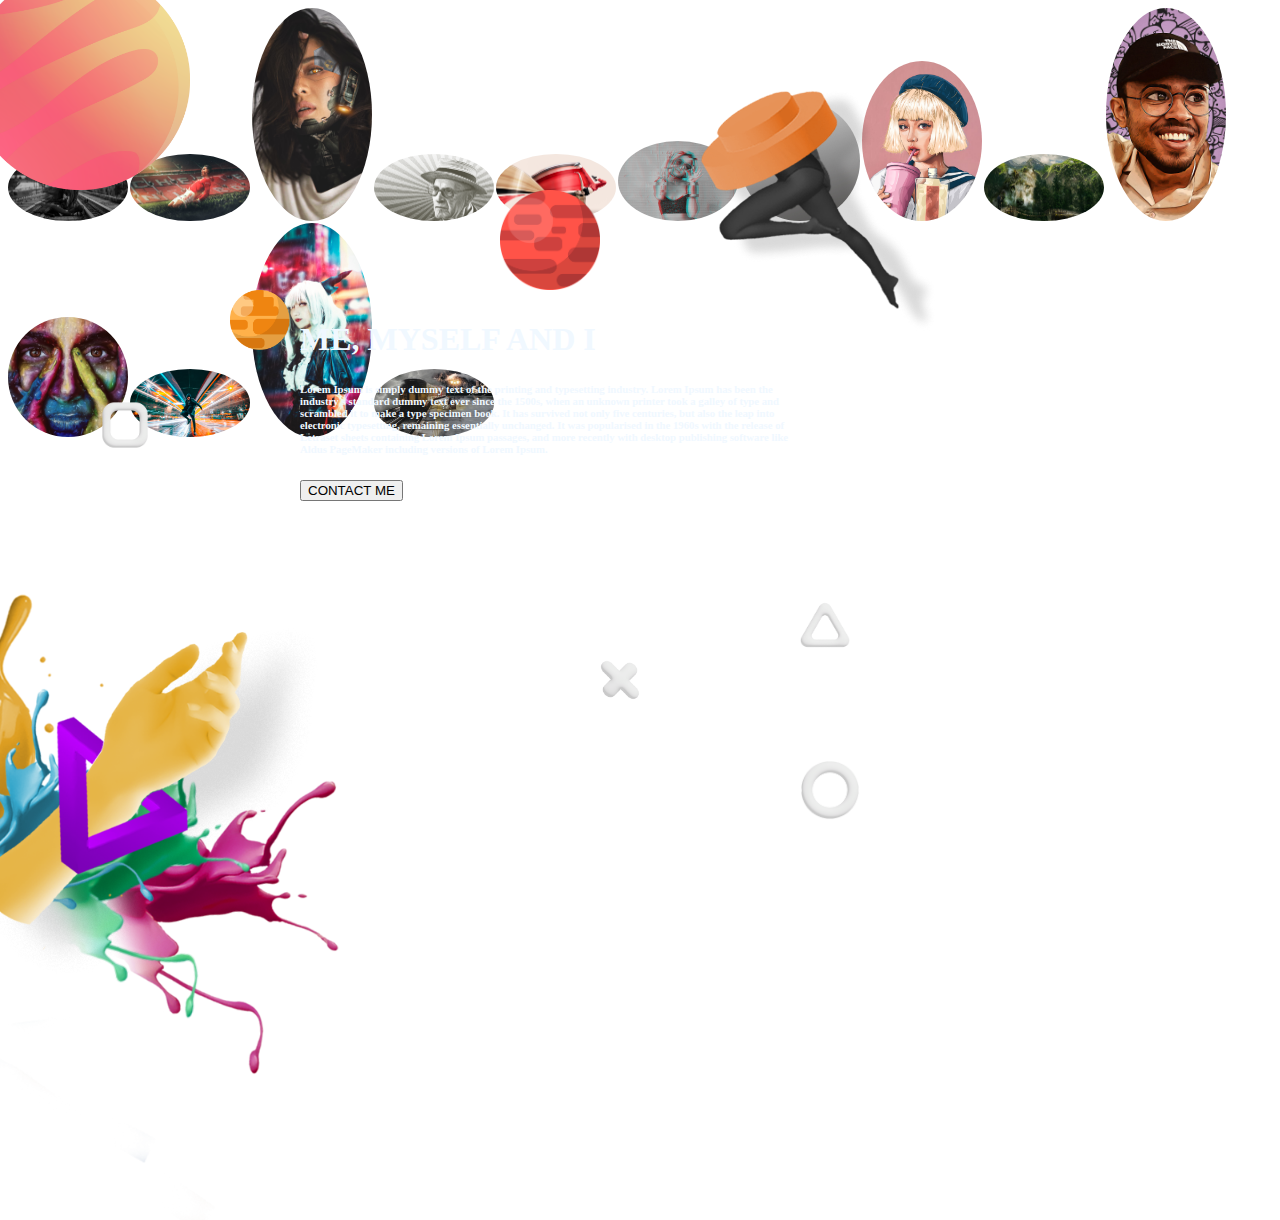
==== Pages/about_me.html @ f915e422 "merge" ====
<!DOCTYPE html>
<html lang="en">

<head>
    <meta charset="UTF-8">
    <meta http-equiv="X-UA-Compatible" content="IE=edge">
    <meta name="viewport" content="width=device-width, initial-scale=1.0">
    <title>Document</title>
    <link rel="stylesheet" href="../CSS/aboutme.css">
    <link href="https://cdn.jsdelivr.net/npm/bootstrap@5.3.0-alpha1/dist/css/bootstrap.min.css" rel="stylesheet"
        integrity="sha384-GLhlTQ8iRABdZLl6O3oVMWSktQOp6b7In1Zl3/Jr59b6EGGoI1aFkw7cmDA6j6gD" crossorigin="anonymous">
</head>

<body>
    <img src="../Assets/About_me/B1-GraphicElement_Planet_A.png" alt="" class="graph_element_Planet_A">
    <img src="../Assets/About_me/B1-GraphicElement_Planet_B.png" alt="" class="graph_element_Planet_B">
    <img src="../Assets/About_me/B1-GraphicElement_Planet_C.png" alt="" class="graph_element_Planet_C">
    <img src="../Assets/About_me/B1-GraphicElement_Hands.png" alt="" class="graph_element_Hands float_effect">
    <img src="../Assets/About_me/B1-GraphicElement_Legs.png" alt="" class="graph_element_Legs float_effect">

    <img src="../Assets/About_me/B1-GraphicElement_3D-Square.png" alt="" class="graph_element_Square avoid_mouse">
    <img src="../Assets/About_me/B1-GraphicElement_3D-Triangle.png" alt="" class="graph_element_Triangle avoid_mouse">
    <img src="../Assets/About_me/B1-GraphicElement_3D-Circle.png" alt="" class="graph_element_Circle avoid_mouse">
    <img src="../Assets/About_me/B1-GraphicElement_3D-X.png" alt="" class="graph_element_X avoid_mouse">



    <Div class="aboutme_Text">
        <h1>ME, MYSELF AND I</h1>
        <H6>Lorem Ipsum is simply dummy text of the printing and typesetting industry. Lorem Ipsum has been the
            industry's
            standard dummy text ever since the 1500s, when an unknown printer took a galley of type and scrambled it to
            make
            a type specimen book. It has survived not only five centuries, but also the leap into electronic
            typesetting,
            remaining essentially unchanged. It was popularised in the 1960s with the release of Letraset sheets
            containing
            Lorem Ipsum passages, and more recently with desktop publishing software like Aldus PageMaker including
            versions
            of Lorem Ipsum.</H6>
        <button type="button" class="btn btn-outline-light">CONTACT ME</button>
    </Div>


    <div id="myCanvasContainer">
        <canvas width="600" height="600" id="myCanvas">

        </canvas>
    </div>
    <div id="tags" style="font-size: 50%">

        <a href="#"> <img class="cloudlogo" src="../Assets/About_me/my_work/Artwork_asiangirlfade.jpg" alt=""></a>
        <a href="#"> <img class="cloudlogo" src="../Assets/About_me/my_work/Artwork_CR7.jpg" alt=""></a>
        <a href="#"> <img class="cloudlogo" src="../Assets/About_me/my_work/Artwork_cybergirl.jpg" alt=""></a>
        <a href="#"> <img class="cloudlogo" src="../Assets/About_me/my_work/Artwork_Engravedoldman.jpg" alt=""></a>
        <a href="#"> <img class="cloudlogo" src="../Assets/About_me/my_work/Artwork_Girl-Windmill.jpg" alt=""></a>
        <a href="#"> <img class="cloudlogo" src="../Assets/About_me/my_work/Artwork_glitch.jpg" alt=""></a>
        <a href="#"> <img class="cloudlogo" src="../Assets/About_me/my_work/Artwork_Guy-Freefall.jpg" alt=""></a>
        <a href="#"> <img class="cloudlogo" src="../Assets/About_me/my_work/Artwork_KPOPVEXELART.jpg" alt=""></a>
        <a href="#"> <img class="cloudlogo" src="../Assets/About_me/my_work/Artwork_mannwolf.jpg" alt=""></a>
        <a href="#"> <img class="cloudlogo" src="../Assets/About_me/my_work/Artwork_Patrick_doodle.jpg" alt=""></a>
        <a href="#"> <img class="cloudlogo" src="../Assets/About_me/my_work/Artwork_polygon.jpg" alt=""></a>
        <a href="#"> <img class="cloudlogo" src="../Assets/About_me/my_work/Artwork_simonzhunightcity.jpg" alt=""></a>
        <a href="#"> <img class="cloudlogo" src="../Assets/About_me/my_work/Artwork_tokyomaid.jpg" alt=""></a>
        <a href="#"> <img class="cloudlogo" src="../Assets/About_me/my_work/Artwork_traininthemist_2.jpg" alt=""></a>
    </div>


    <script src="https://code.jquery.com/jquery-3.6.3.js"
        integrity="sha256-nQLuAZGRRcILA+6dMBOvcRh5Pe310sBpanc6+QBmyVM=" crossorigin="anonymous"></script>
    <script src="../Javascript/jquery.tagcanvas.js"></script>
    <script src="../Javascript/myScript.js"></script>
    <script src="../Javascript/aboutme.js"></script>


</body>

</html>
---- CSS/aboutme.css ----
#Section_AboutMe{
    width: 100vw;
    height: 100vh;
    position: relative;

  }

.cursor_perspective_bg{
    width: 100vw;
    height: 100vh;
    background-repeat: no-repeat;
    background-position: 0 0;
    background-size: 110vw;
    position: absolute;
}
.about_me_bg{
    background-image: url("../Assets/About_me/About_Me_Background_B.jpg");
    width: 120vw;
    height: 120vh;
}

.graph_element_Planet_A{
    max-width: 220px;
    left: -30px;
    top: -30px;
    position: absolute;
}
.graph_element_Planet_B{
    max-width: 100px;
    left: 500px;
    top: 190px;
    position: absolute;
}
.graph_element_Planet_C{
    max-width: 60px;
    left: 230px;
    top: 290px;
    position: absolute;
}

.graph_element_Hands{
    max-width: 800px;
    left: -300px;
    bottom: -320px;
    position: absolute;

}
.graph_element_Legs{
    max-width: 600px;
    left: 500px;
    top: -100px;
    position: absolute;
}

.aboutme_Text{
    position: absolute;
    width: 500px;
    top: 300px;
    left: 300px;
    color: aliceblue;
    
}

.graph_element_Square{
    max-width: 50px;
    left: 100px;
    top: 400px;
    position: absolute;
}

.graph_element_Triangle{
    max-width: 50px;
    left: 800px;
    top: 600px;
    position: absolute;
}
.graph_element_Circle{
    max-width: 60px;
    left: 800px;
    bottom: 80px;
    position: absolute;
}

.graph_element_X{
    max-width: 40px;
    left: 600px;
    bottom: 200px;
    position: absolute;
}

#myCanvas{
    position: absolute;
     margin: auto;
     padding: 100px;
     right: 2%;
     top: auto;
     width: 1000px;
     
   }

   .cloudlogo {
    width: 120px;
    border-radius: 50%;
  }

.avoid_mouse {
    transition: transform 0.4s cubic-bezier(0.165, 0.84, 0.44, 1);
  }
  
.avoid_mouse.move {
    transform: translate3d(var(--offset-x), var(--offset-y), 0);
  }
  



  @keyframes float {
	0% {

		transform: translatey(0px);
	}
	50% {

		transform: translatey(-20px);
	}
	100% {

		transform: translatey(0px);
	}
}


.float_effect {
	box-sizing: border-box;
	overflow: hidden;
	transform: translatey(0px);
	animation: float 6s ease-in-out infinite;
}
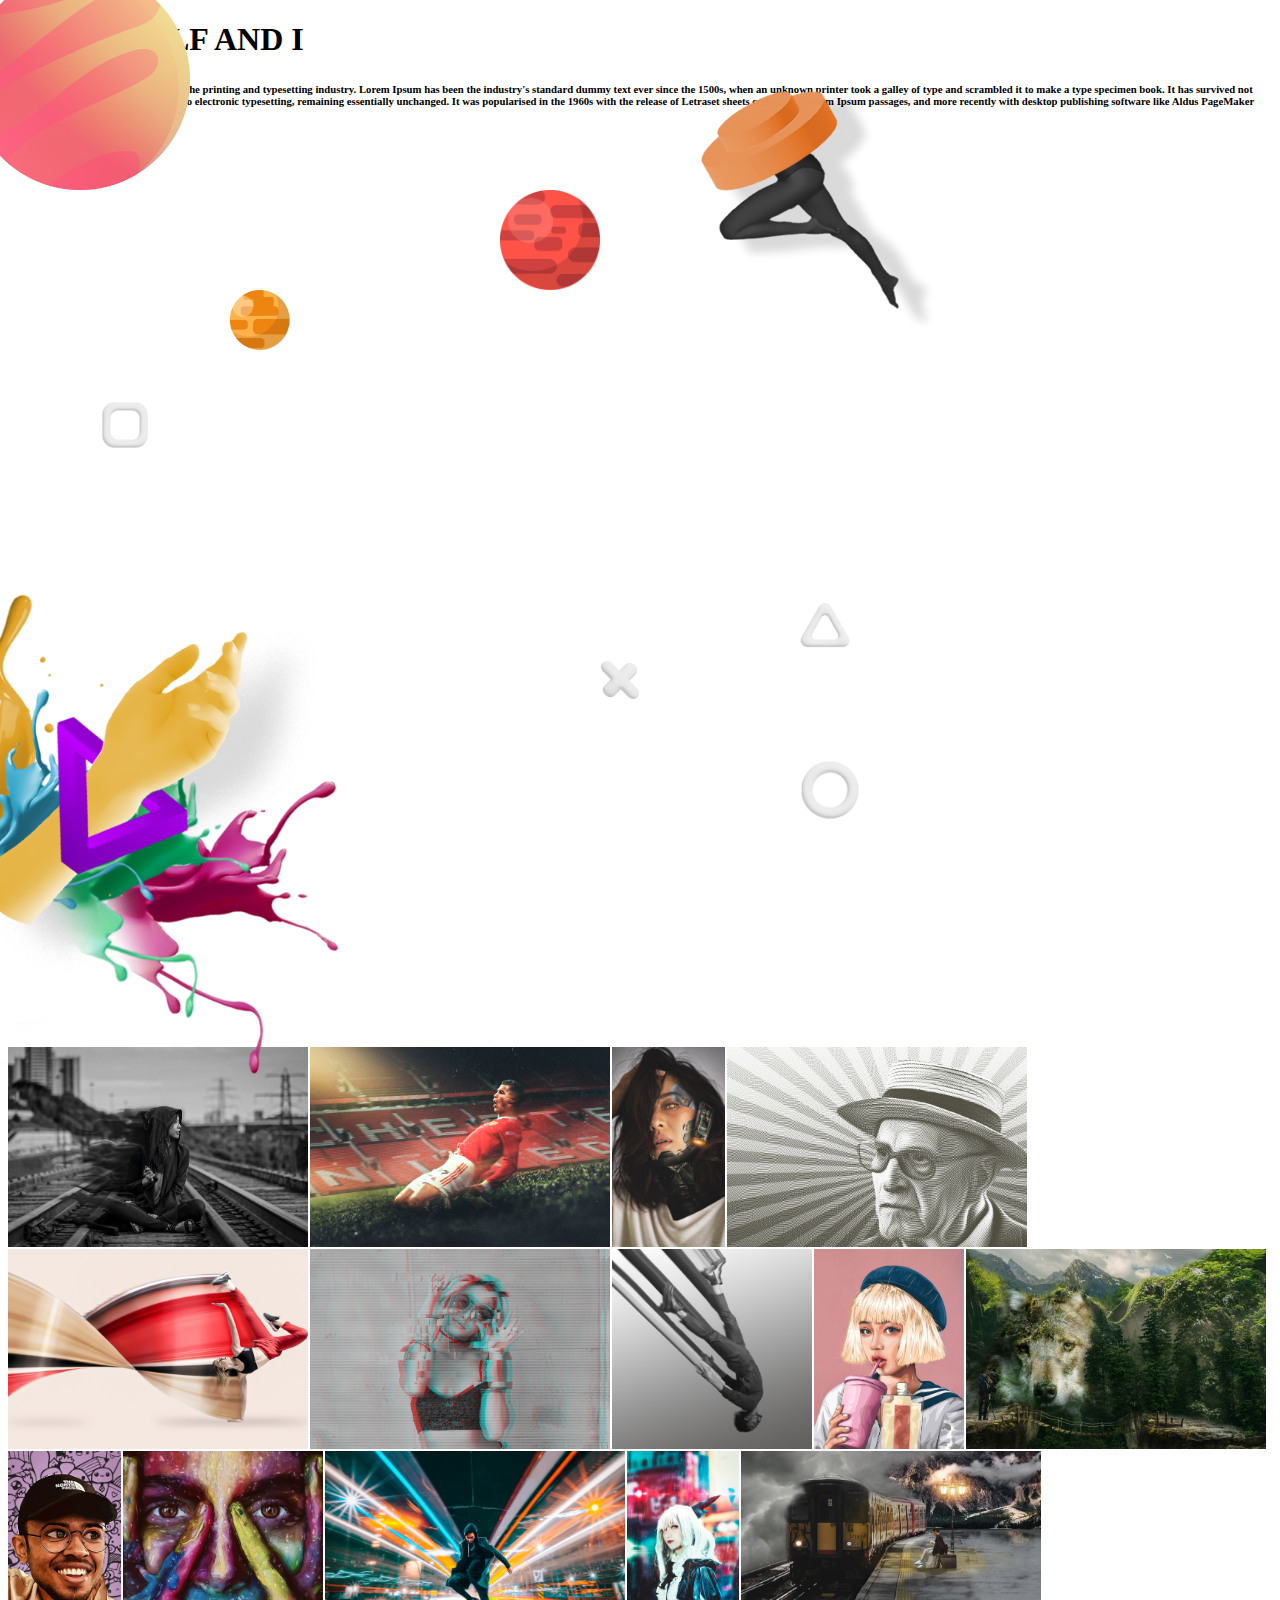
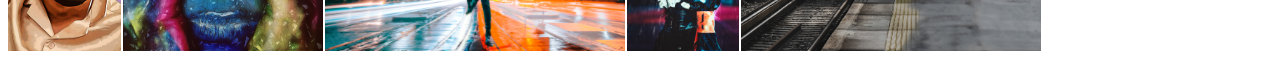
==== commit 03e4bc2f: "updated pages and added cases page" ====
--- a/Pages/about_me.html
+++ b/Pages/about_me.html
@@ -47,6 +47,8 @@
 
         </canvas>
     </div>
+
+
     <div id="tags" style="font-size: 50%">
 
         <a href="#"> <img class="cloudlogo" src="../Assets/About_me/my_work/Artwork_asiangirlfade.jpg" alt=""></a>
--- a/CSS/aboutme.css
+++ b/CSS/aboutme.css
@@ -2,12 +2,13 @@
     width: 100vw;
     height: 100vh;
     position: relative;
+    overflow:hidden;
 
   }
 
 .cursor_perspective_bg{
-    width: 100vw;
-    height: 100vh;
+    width: 120vw;
+    height: 120vh;
     background-repeat: no-repeat;
     background-position: 0 0;
     background-size: 110vw;
@@ -52,14 +53,7 @@
     position: absolute;
 }
 
-.aboutme_Text{
-    position: absolute;
-    width: 500px;
-    top: 300px;
-    left: 300px;
-    color: aliceblue;
-    
-}
+
 
 .graph_element_Square{
     max-width: 50px;
@@ -89,19 +83,23 @@
 }
 
 #myCanvas{
-    position: absolute;
-     margin: auto;
-     padding: 100px;
-     right: 2%;
-     top: auto;
-     width: 1000px;
-     
+    position: relative;
+    bottom: 60px;
+    overflow-y: hidden;
+    overflow-x: auto;
    }
 
-   .cloudlogo {
-    width: 120px;
-    border-radius: 50%;
-  }
+
+
+    /* Define a class to crop images */
+    .cloudlogo{
+    max-width: 300px; /* Width of the cropped image */
+    height: 200px; /* Height of the cropped image */
+    object-fit: cover;
+  }
+  
+
+
 
 .avoid_mouse {
     transition: transform 0.4s cubic-bezier(0.165, 0.84, 0.44, 1);
@@ -127,6 +125,7 @@
 
 		transform: translatey(0px);
 	}
+    
 }
 
 
@@ -136,5 +135,85 @@
 	transform: translatey(0px);
 	animation: float 6s ease-in-out infinite;
 }
-
-
+  
+.about_me_text {
+    height: auto;
+    max-width: 700px;
+    color: aliceblue;
+    margin:8%;
+    margin-bottom: 0%;
+
+
+  }
+  @media only screen and (max-width: 1780px) {
+
+    #myCanvas{
+        height: 800px;
+        width: 750px;
+        margin:8%;
+    }
+  }
+
+  
+
+
+  .about_me_content{
+ width: 100vw;
+ height: 100vh;
+ background-color: yellow;
+ display: flex;
+ flex-wrap: wrap;
+ padding: 5%;
+
+  } 
+   @media only screen and (max-width: 600px) {
+    .about_me_content {
+      flex-direction: u;
+    }
+  
+
+    .about_me_cloud {
+      width: 100%;
+    }
+
+    #myCanvas{
+        height: 400px;
+        width: 400px;
+    }
+
+    #Section_AboutMe{
+        width: 100vw;
+        height: 600px;
+        position: relative;
+        overflow: hidden;
+      }
+  }
+  @media only screen and (max-width: 1680px) {
+    .about_me_content {
+      flex-direction:row;
+    }
+  
+
+    .about_me_cloud {
+      width: 100%;
+    }
+
+    #myCanvas{
+        height: 600px;
+        width: 600px;
+        margin-top: 14%;
+        margin-right: 8%;
+        margin-left: 0%;
+    }
+    .about_me_text{
+      margin-right:0% ;
+      width: 40%;
+    }
+
+    #Section_AboutMe{
+        width: 100vw;
+        height: 100vh;
+        position: relative;
+        overflow:hidden;
+      }
+  }
